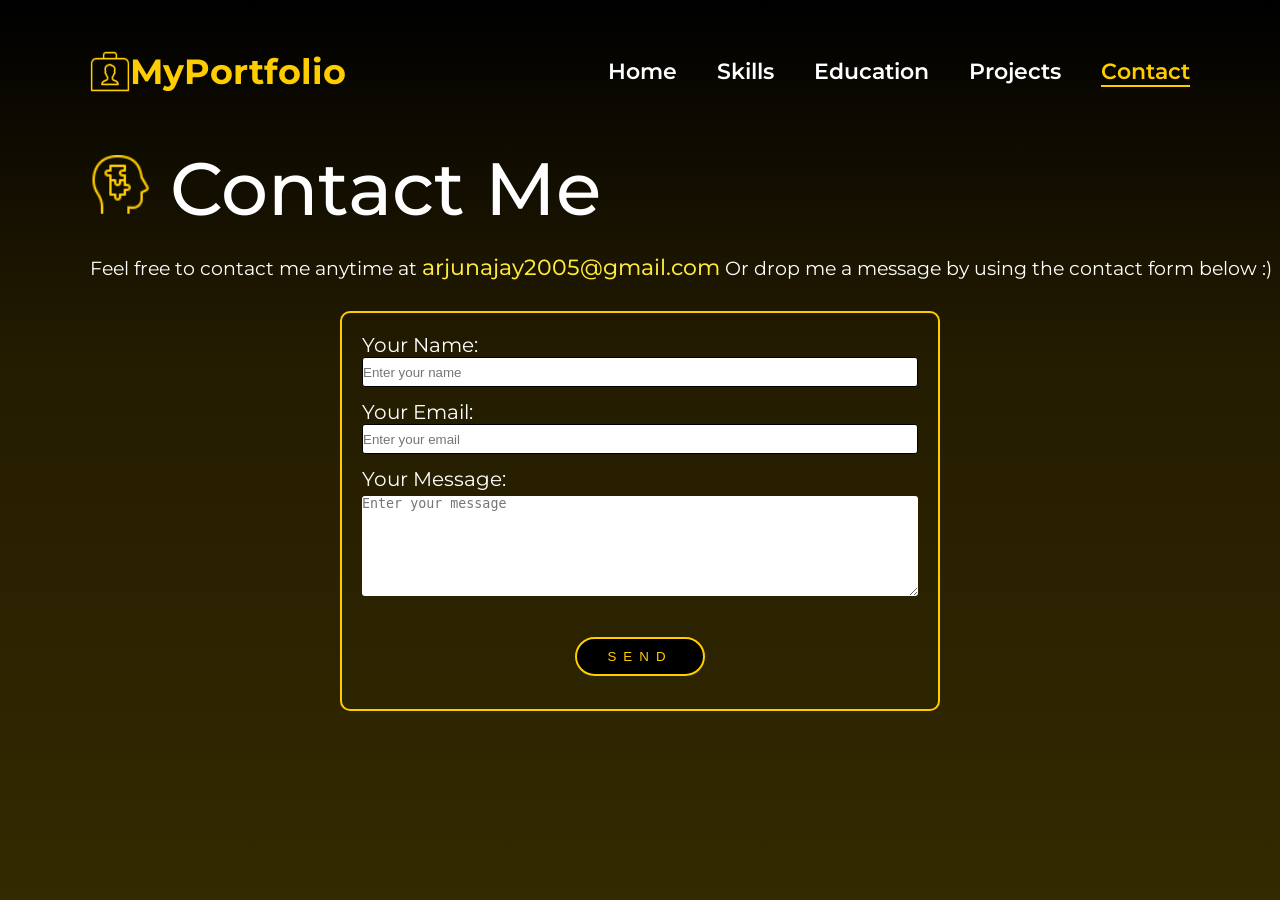
==== Contact.html @ 067011f1 "Added files for contact page" ====
<!DOCTYPE html>
<html lang="en">
<head>
    <meta charset="UTF-8">
    <meta name="viewport" content="width=device-width, initial-scale=1.0">
    <link rel="stylesheet" href="https://fonts.googleapis.com/css2?family=Montserrat:wght@300;400;500;600;700&display=swap">
    <link rel="stylesheet" href="contact.css">
    <link rel="stylesheet" href="mainstyles.css">

    <title>Contact Me</title>
</head>
<body>
    
    <header>
        <B class="logo"><img src="images/Portfolio.png">  MyPortfolio</B>

        <ul class="navigation">
            <li><a href="Home.html">Home</a></li>
            <li><a href="Skills.html">Skills</a></li>
            <li><a href="Education.html">Education</a></li>
            <li><a href="Projects.html">Projects</a></li>
            <li><a id="activeTab" href="Contact.html">Contact</a></li>
        </ul>
    </header>

    <div id="main_heading"><img src="images/skills.png"> Contact Me</div>

    <div class="contact-container1">
        <p>Feel free to contact me anytime at <span>arjunajay2005@gmail.com</span>
        Or drop me a message by using the contact form below :)</p>
    </div>

    <div class="contact-container2">
    <form>
        <fieldset>
            <label for="Name">Your Name:</label><br>
            <input type="text" id="Name" name="Name" placeholder="Enter your name" required>
            <br><br>

            <label for="Email">Your Email:</label><br>
            <input type="email" id="Email" name="Email" placeholder="Enter your email" required>
            <br><br>

            <label for="Message">Your Message:</label><br>
            <textarea placeholder="Enter your message" id="Message" ame="Message" required></textarea>
            <br><br>

            <div class="button">
                <input type="submit" value="SEND">
            </div>
            <br><br>
        </fieldset>
    </form>
    </div>

</body>
</html>
---- contact.css ----
:root{
    --clr1: white;
    --gold: #ffcc00;
    --yellow: #ffeb3b;
    --grad0: black;
    --grad40: #241c00;
    --grad100: #332a00;
}

#main_heading{
    margin-left: 7%;
    font-size: 7.4rem;
    font-weight: 500;
}
#main_heading img{
    width:6rem;
}

.contact-container1{
    display: flex;
    justify-content: left;
    align-items: center;
    padding-left: 7%;
    margin-top: 1rem;
    margin-bottom: 3rem;
}

p{  
    margin-top:1rem;
    font-size:1.9rem;
    font-weight: 400;
}
span{
    font-size: 2.2rem;
    color: var(--yellow);
    font-weight: 450;
}
span:hover{
    border-bottom: 1px dotted var(--yellow);
}

.contact-container2{
    display: flex;
    justify-content: center;
    align-items:center;
}

fieldset{
    height: 40rem;
    width: 60rem;
    border: 2px solid var(--gold);
    background-color: transparent;
    border-radius: 1rem;
    padding: 2rem;;
}

label{
    font-size: 2rem;
}

input[type="text"],
input[type="email"]{
    width:100%;
    height:3rem;
    border: 1px solid var(--grad0);
    border-radius: 3px;
}

.button{
    margin-top:0.5rem;
    width:100%;
    display:flex;
    align-items: center;
    justify-content: center;
}
input[type="submit"]{
    border:2px solid var(--gold);
    background-color: var(--grad0);
    color: var(--gold);
    margin-top: 2rem;
    padding: 1rem 3rem;
    border-radius: 4rem;
    letter-spacing: 0.7rem;
    font-weight: 500;
}
input[type="submit"]:hover{
    transform: scale(1.1);
    background-color: transparent;
    box-shadow: 0 0 10px var(--yellow);
}
textarea{
    width:100%;
    height:10rem;
    margin-top:0.5rem;
    border-radius: 3px;
}
---- mainstyles.css ----
:root{
    --clr1: white;
    --clr2: rgb(197, 192, 192);
    --gold: #ffcc00;
    --yellow: #ffeb3b;
    --grad0: black;
    --grad40: #241c00;
    --grad100: #332a00;
}

*{
    margin: 0px;
    padding: 0px;
    box-sizing: border-box;
    border: none;
    text-decoration: none;
}

html{
    font-size: 62.5%; /* Eqeuates to 10px, Useful when dealing with rem sizes */
}

body{
    width:100%;
    height:100vh;
    color: var(--clr1);
    font-family: 'Montserrat', sans-serif;
    background: linear-gradient(
        180deg, var(--grad0) 0%, var(--grad40) 40%, var(--grad100) 100%
    );
    color: white;
}

header{
    width: 100%;
    padding: 5rem 7%;
    justify-content: space-between;
    align-items: center;
    display: flex;
    z-index: 100;
    top:0;
}

.logo{
    color: var(--gold);
    font-size: 3.5rem;
    display: flex;
}
.logo img{
    width:4rem;
}

.navigation{
    list-style-type: none;
    display: flex;
    gap: 4rem;
}

#activeTab{
    color: var(--gold);
    border-bottom: 2px solid var(--gold);
}
.navigation a{
    color: var(--clr1);
    font-size: 2.2rem;
    transition: 0.1s;
    font-weight: 600;
}
.navigation a:hover{
    color: var(--gold);
    border-bottom: 2px solid var(--gold);
}
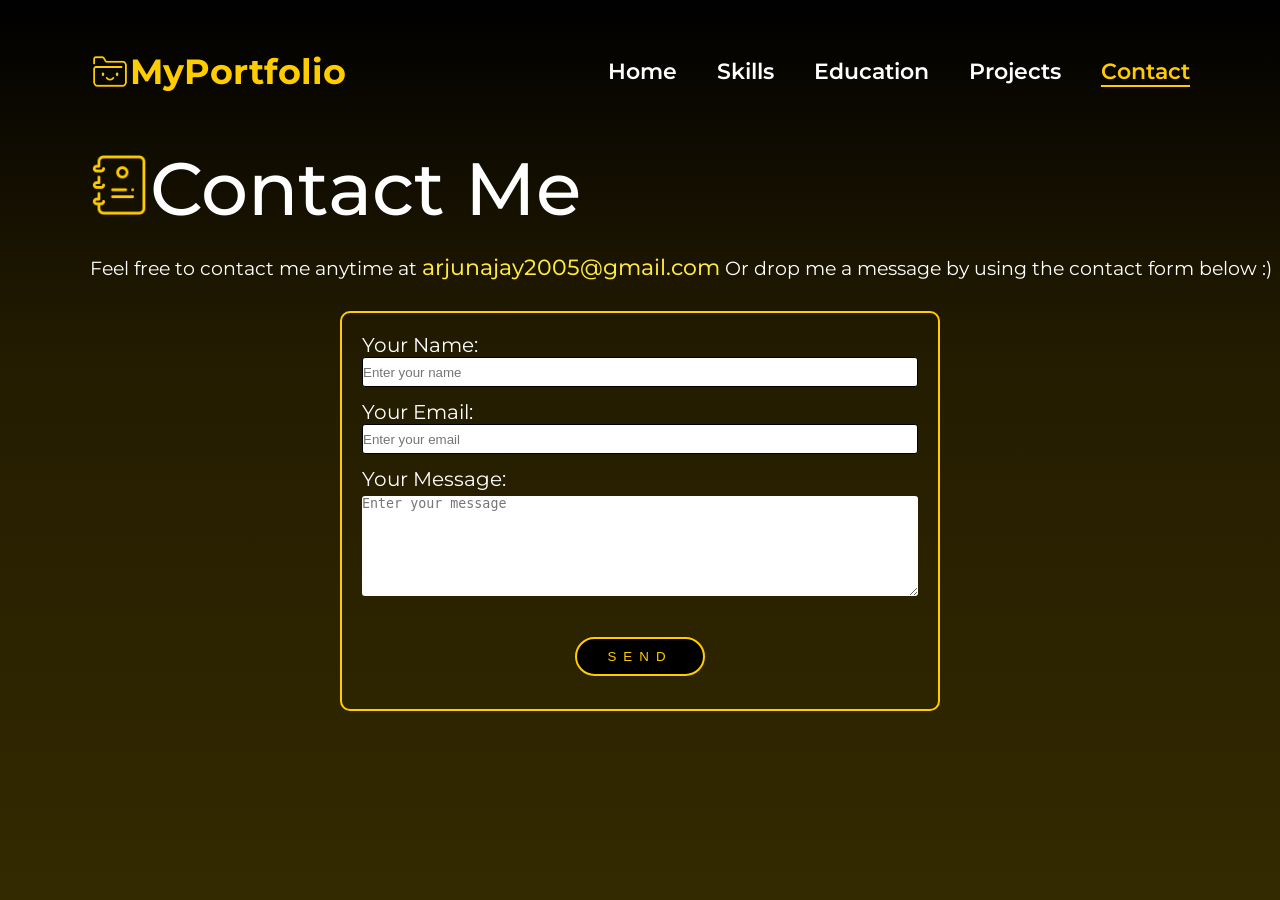
==== commit 707c2438: "Added hyperlink to prokect page" ====
--- a/Contact.html
+++ b/Contact.html
@@ -23,7 +23,7 @@
         </ul>
     </header>
 
-    <div id="main_heading"><img src="images/skills.png"> Contact Me</div>
+    <div id="main_heading"><img src="images/contact.png">Contact Me</div>
 
     <div class="contact-container1">
         <p>Feel free to contact me anytime at <span>arjunajay2005@gmail.com</span>
@@ -42,7 +42,7 @@
             <br><br>
 
             <label for="Message">Your Message:</label><br>
-            <textarea placeholder="Enter your message" id="Message" ame="Message" required></textarea>
+            <textarea placeholder="Enter your message" id="Message" name="Message" required></textarea>
             <br><br>
 
             <div class="button">
--- a/mainstyles.css
+++ b/mainstyles.css
@@ -22,13 +22,12 @@
 
 body{
     width:100%;
-    height:100vh;
+    min-height:100vh;
     color: var(--clr1);
     font-family: 'Montserrat', sans-serif;
-    background: linear-gradient(
-        180deg, var(--grad0) 0%, var(--grad40) 40%, var(--grad100) 100%
-    );
-    color: white;
+    background: linear-gradient(180deg, var(--grad0) 0%, var(--grad40) 40%, var(--grad100) 100%);
+    background-repeat: no-repeat;
+    background-size:cover;
 }
 
 header{
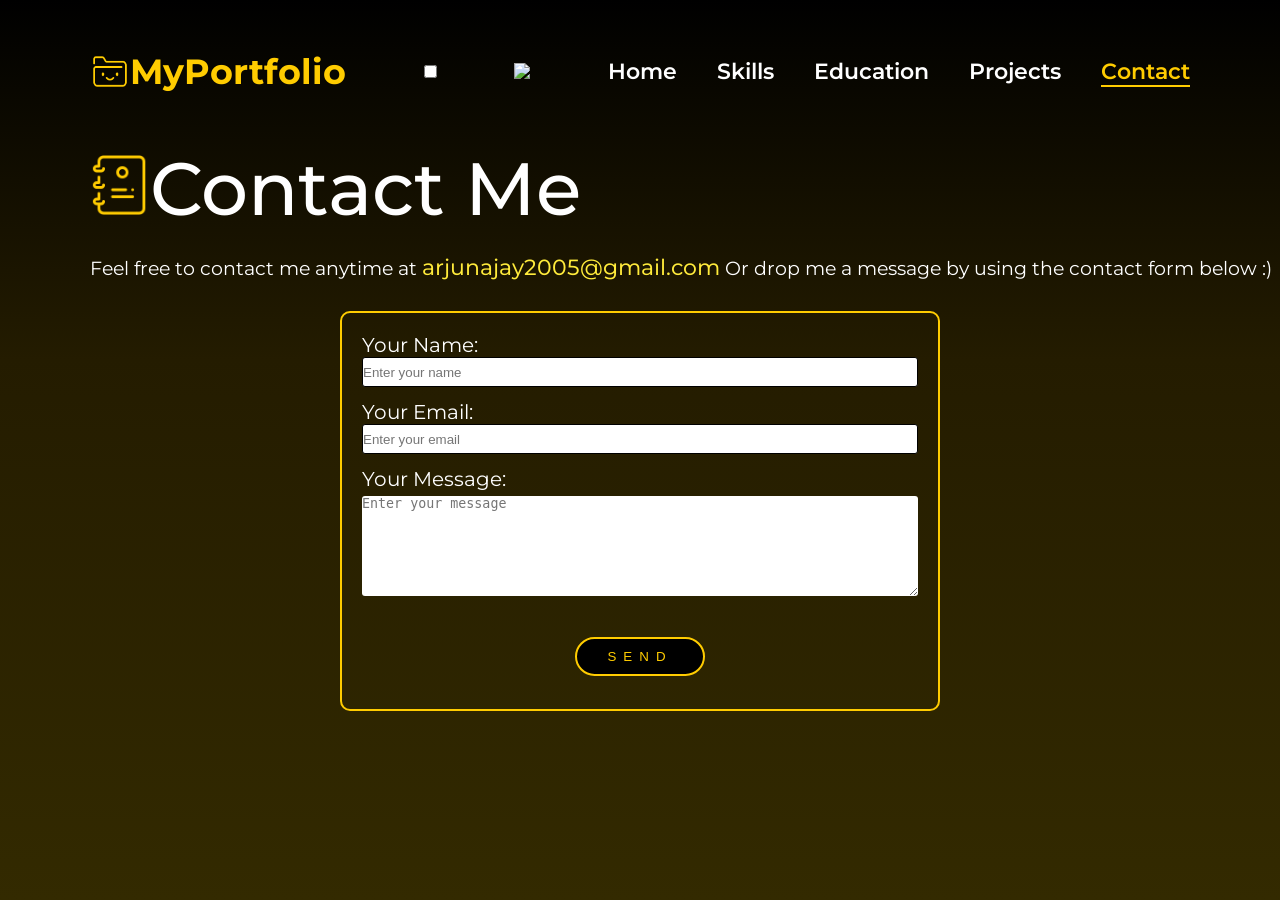
==== commit 3602c106: "Added Responsiveness to all pages" ====
--- a/Contact.html
+++ b/Contact.html
@@ -7,13 +7,16 @@
     <link rel="stylesheet" href="contact.css">
     <link rel="stylesheet" href="mainstyles.css">
 
-    <title>Contact Me</title>
+    <title>MyPortfolio - Contact Me</title>
 </head>
 <body>
     
     <header>
         <B class="logo"><img src="images/Portfolio.png">  MyPortfolio</B>
-
+        
+        <input type="checkbox" id="menu-toggle" class="menu-toggle">
+        <label for="menu-toggle" class="menu-icon"><img src="images/menu.png" id="MenuImg"></label>
+        
         <ul class="navigation">
             <li><a href="Home.html">Home</a></li>
             <li><a href="Skills.html">Skills</a></li>
--- a/contact.css
+++ b/contact.css
@@ -93,4 +93,73 @@
     height:10rem;
     margin-top:0.5rem;
     border-radius: 3px;
+}
+
+
+@media (max-width: 768px){
+    #main_heading{
+        font-size: 3.5rem;
+        margin-left: 0;
+        margin-top: 2rem;
+        text-align: center;
+        display: flex;
+        justify-content: center;
+        align-items: center;
+        gap: 1rem;
+    }
+
+    #main_heading img{
+        width: 3.5rem;
+    }
+
+    .contact-container1{
+        padding: 0 5%;
+        margin-top: 2rem;
+        margin-bottom: 2rem;
+        text-align: center;
+    }
+
+    p{
+        font-size: 1.4rem;
+        line-height: 1.5;
+    }
+
+    span{
+        font-size: 1.5rem;
+        display: block;
+        margin-top: 0.5rem;
+        margin-bottom: 0.5rem;
+    }
+
+    .contact-container2{
+        padding: 0 5%;
+    }
+
+    fieldset {
+        width: 100%;
+        height: auto;
+        padding: 2rem 1.5rem;
+    }
+
+    label {
+        font-size: 1.5rem;
+    }
+
+    input[type="text"],
+    input[type="email"] {
+        height: 3.5rem;
+        font-size: 1.2rem;
+        padding-left: 0.5rem;
+    }
+
+    textarea {
+        font-size: 1.2rem;
+        padding: 0.5rem;
+    }
+
+    input[type="submit"] {
+        font-size: 1.2rem;
+        padding: 1rem 2rem;
+        margin-top: 1rem;
+    }
 }
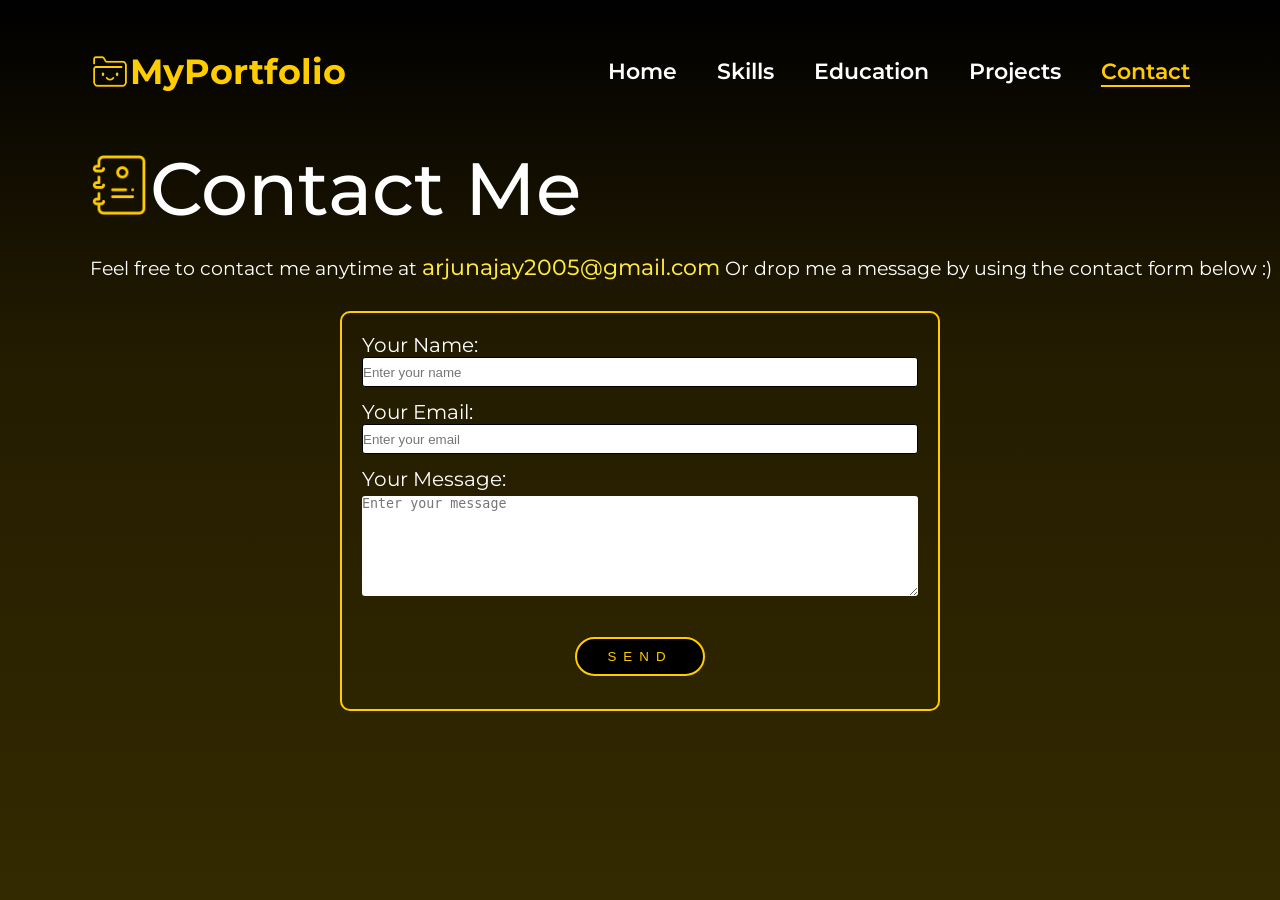
==== commit c3c7326e: "Changed file name of Home to index. Updated references on other pages" ====
--- a/Contact.html
+++ b/Contact.html
@@ -18,7 +18,7 @@
         <label for="menu-toggle" class="menu-icon"><img src="images/menu.png" id="MenuImg"></label>
         
         <ul class="navigation">
-            <li><a href="Home.html">Home</a></li>
+            <li><a href="index.html">Home</a></li>
             <li><a href="Skills.html">Skills</a></li>
             <li><a href="Education.html">Education</a></li>
             <li><a href="Projects.html">Projects</a></li>
--- a/mainstyles.css
+++ b/mainstyles.css
@@ -40,6 +40,10 @@
     top:0;
 }
 
+#MenuImg{
+    width:4rem;
+}
+
 .logo{
     color: var(--gold);
     font-size: 3.5rem;
@@ -68,4 +72,47 @@
 .navigation a:hover{
     color: var(--gold);
     border-bottom: 2px solid var(--gold);
+}
+
+.menu-toggle {
+    display: none; 
+}
+
+.menu-icon {
+    display: none;
+    font-size: 3.5rem;
+    color: var(--gold);
+}
+
+@media (max-width: 900px) {
+    header {
+        padding: 2rem 5%;
+        position: relative;
+        background-color: var(--grad0);
+    }
+
+    .menu-icon{
+        display: block;
+    }
+
+    .navigation{
+        position: absolute;
+        top: 100%;
+        left: 0;
+        width: 100%;
+        background-color: var(--grad0);
+        flex-direction: column;
+        align-items: center;
+        gap: 2rem;
+
+        max-height: 0;
+        overflow: hidden;
+        transition: max-height 0.3s ease-in-out, padding 0.3s ease-in-out;
+    }
+
+    .menu-toggle:checked ~ .navigation{
+        max-height: 350px;
+        padding: 2rem;
+        border-bottom: 2px solid var(--gold);
+    }
 }
